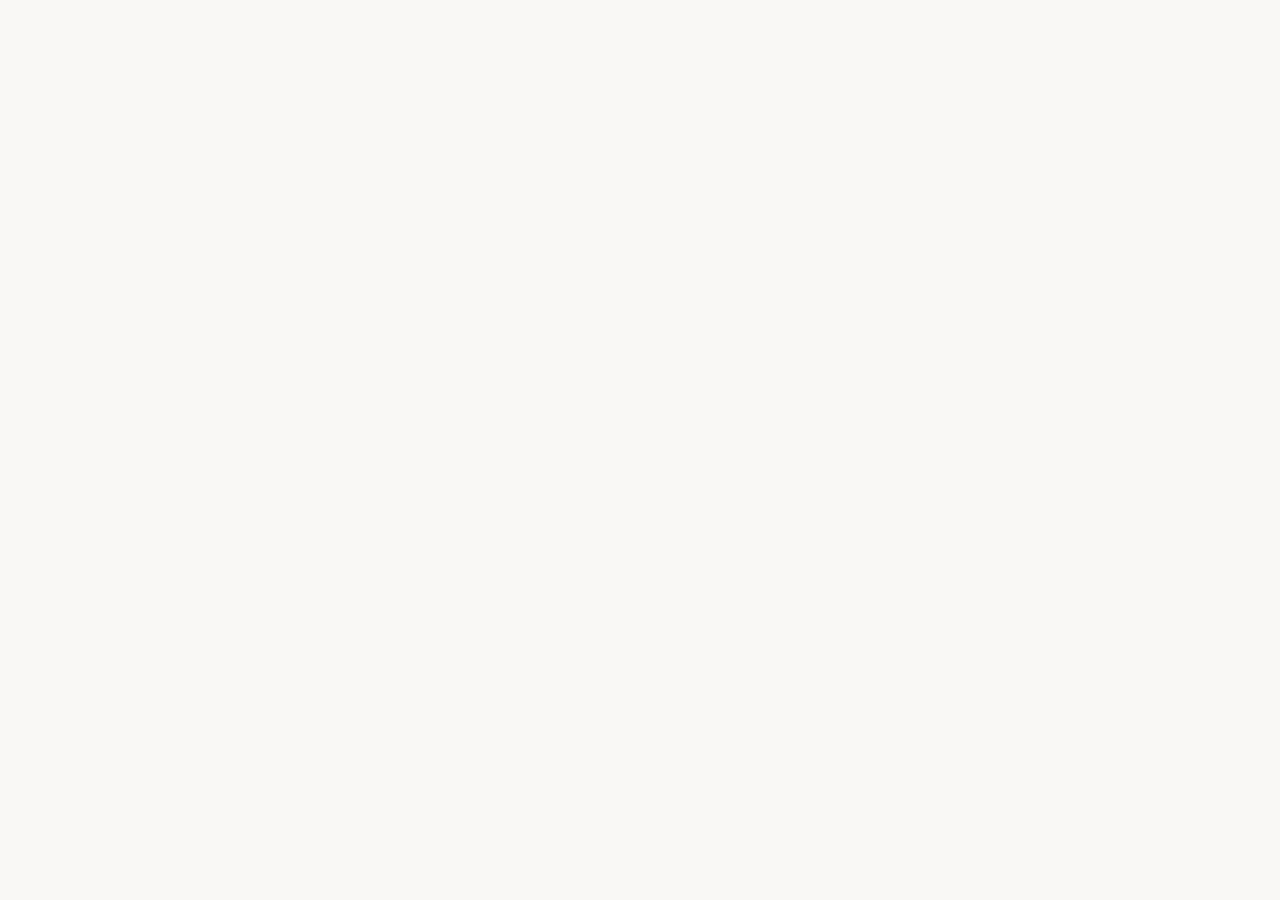
==== about.html @ 5341c07c "Ajout du head et de ses métadonnées à la page about.html" ====
<!DOCTYPE html>
<html lang="fr">
<head>
  <meta http-equiv="X-UA-Compatible" content="IE=edge">
  <meta name="viewport" content="width=device-width, initial-scale=1.0">
  <title>Friand'Oeuf</title>
  <link href="https://cdn.jsdelivr.net/npm/bootstrap@5.3.2/dist/css/bootstrap.min.css" rel="stylesheet">
  <link href="assets/css/style.css" rel="stylesheet">
  <script src="https://cdn.jsdelivr.net/npm/bootstrap@5.3.2/dist/js/bootstrap.bundle.min.js"></script>
</head>
---- assets/css/style.css ----
@import url('https://fonts.googleapis.com/css2?family=Gloock&family=Karla:wght@200..800&display=swap');

:root {
  --Waffle: #7D6047;
  --Matcha: #859e50;
  --EggYolk: #EEAE21;
  --EggWhite: #F9F8F5;
  --Chia: #474747;
  --Pineaple: #FAF2C0;
  --border-radius: 4px;
  --shadow: 0 4px 6px rgba(0,0,0,0.2);
  --Titres: "Gloock", serif;
  --Texte: "Karla", sans-serif;
}

body {
  font-family: var(--Texte);
  line-height: 1.5;
  font-size: 16px;
  color: var(--Chia);
  background: var(--EggWhite);
}

/* ---------- STYLES GÉNÉRAUX ---------- */

h1 {
  font-family: var(--Titres);
  font-size: 64px;
  color: var(--EggWhite);
  line-height: 1.1;
}

h2 {
  font-family: var(--Titres);
  font-size: 48px;
  color: var(--Chia);
  line-height: 1.1;
}

h3 {
  font-family: var(--Titres);
  font-size: 28px;
  color: var(--Chia);
}

h4 {
  font-family: var(--Texte);
  font-size: 18px;
  color: var(--EggWhite);
  font-weight: 650;
  text-transform: uppercase;
  letter-spacing: 1px;
}

p {
  max-width: 650px;
  line-height: 1.6;
  font-weight: 350;
}

.hero__title {
  line-height: 1.2;
  color: var(--EggWhite);
}

img {
  border-radius: 3px !important;
}

/*  Boutons */

.cta__btn--Style-1 {
  background-color: var(--EggYolk);
  color: #000000;
  border: 2px solid var(--EggYolk);
  border-radius: 2px;
  font-family: var(--Texte);
  font-weight: 700;
  text-align: center;
  padding: 8px 32px;
  text-transform: uppercase;
  letter-spacing: 2px;
  font-size: 14px;
  box-shadow: var(--shadow);
  cursor: pointer;
  transition: transform 0.4s ease, background-color 0.4s ease, border-color 0.4s ease, color 0.4s ease, box-shadow 0.4s ease;
}

.cta__btn--Style-1:hover {
  background-color: var(--EggYolk);
  color: var(--Chia);
  border: 2px solid var(--EggYolk);
  transform: scale(1.05)!important;
  box-shadow: 0 8px 20px rgba(0,0,0,0.2);
}

.cta__btn--Style-2 {
  background-color: transparent;
  color: var(--EggWhite);
  border: 1.5px solid var(--EggWhite);
  border-radius: 3px;
  display: inline-block;
  text-align: center;
  padding: 8px 32px;
  text-transform: uppercase;
  letter-spacing: 2px;
  font-size: 14px;
  font-weight: 500;
  box-shadow: var(--shadow);
  cursor: pointer;
  transition: transform 0.4s ease, background-color 0.4s ease, border-color 0.4s ease, color 0.4s ease, box-shadow 0.4s ease;
}

.cta__btn--Style-2:hover {
  background-color: var(--EggWhite);
  color: var(--Chia);
  border-color: var(--EggWhite);
  transform: scale(1.05)!important;
  box-shadow: 0 8px 20px rgba(0,0,0,0.2);
}

/* Navbar */

.navbar-toggler {
  border: none;
  outline: none;
  box-shadow: none;
  padding: 0.35rem 0.85rem;
}

.navbar-toggler svg {
  color: var(--EggWhite);
}

.navbar-toggler:focus {
  outline: none;
  box-shadow: none;
}

.navbar-nav {
  gap: 20px;
}

.navbar {
  background-color: rgba(0, 0, 0, 0.35);
  backdrop-filter: blur(6px);
  -webkit-backdrop-filter: blur(6px);
  box-shadow: var(--shadow);
}

.navbar-nav .nav-link {
  color: var(--EggWhite);
  text-transform: uppercase;
  font-size: 14px;
  letter-spacing: 2px;
  position: relative;
  padding-bottom: 5px;
  transition: color 0.3s;
  text-align: center;
}

.navbar .nav-link.active {
  color: var(--Pineaple);
}

.navbar-nav .nav-link.active::after {
  content: "";
  position: absolute;
  left: 50%;
  bottom: 0;
  width: 80%;
  transform: translateX(-50%);
  height: 2px;
  color: var(--Pineaple);
  background-color: var(--EggYolk);
  box-shadow: var(--shadow);
}

.navbar-nav .nav-link:hover {
  color: var(--Pineaple);
}

.navbar-brand span {
  color: var(--EggWhite);
  font-family: var(--Titres);
  font-size: 36px;
}

/* Breadcrumb */

.breadcrumb .breadcrumb-item,
.breadcrumb .breadcrumb-item a {
  font-size: 18px;
  font-weight: 600;
  text-transform: uppercase;
  letter-spacing: 1px;
  color: var(--EggYolk);
  text-decoration: none;
}

.breadcrumb .breadcrumb-item.active,
.breadcrumb .breadcrumb-item.active a {
  color: var(--EggWhite);
  pointer-events: none;
}

.breadcrumb .breadcrumb-item + .breadcrumb-item::before {
  content: none;
}

.breadcrumb-separator {
  font-size: 18px;
  color: var(--EggYolk);
  font-weight: 600;
  text-transform: uppercase;
  letter-spacing: 1px;
}

/* Sections */

.section--Matcha { background-color: var(--Matcha); 
}

.section-p { 
  max-width: 500px; }

.section-p-center { 
  max-width: 650px; }

/* Banners */

.About-page__banner,
.Contact-page__banner,
.Reservation-page__banner,
.Menu-page__banner,
.Menu_brunch_classics-page__banner {
  background-size: cover;
  background-position: center;
  min-height: 80vh;
}

/* ----------Page Accueil---------- */

.hero__banner {
  min-height: 100vh;
  background: linear-gradient(rgba(0,0,0,0.55), rgba(0,0,0,0.55)), url(../Images/banner.jpg) center/cover;
  color: var(--EggWhite);
}

.hero__banner p{
  max-width: 600px;
  font-size: large;
}

.philosophy_section--background-image {
  background: linear-gradient(rgba(0,0,0,0.55), rgba(0,0,0,0.65)), url(../Images/home_philosophy_section.jpg) center/cover;
  color: var(--EggWhite);
  min-height: 45vh;
}


/* ----------Page À propos---------- */

.About-page__banner {
  background-image: linear-gradient(rgba(0,0,0,0.55), rgba(0,0,0,0.55)), url(../Images/banner_about.jpg);
}

.About-section--background-image {
  background: linear-gradient(rgba(0,0,0,0.55), rgba(0,0,0,0.55)), url(../Images/about_mission.jpg) center/cover;
  min-height: 450px;
  color: var(--EggWhite);
}


/* ----------Page Menu----------- */

.Menu-page__banner {
  background-image: linear-gradient(rgba(0,0,0,0.55), rgba(0,0,0,0.55)), url(../Images/banner_menu.jpg);
}

.Menu_brunch_classics-page__banner {
  background-image: linear-gradient(rgba(0,0,0,0.55), rgba(0,0,0,0.55)), url(../Images/banner_menu_brunch_classics.jpg);
}

.tab-class { position: relative; width: 100%; }

.tab-class ul.nav {
  display: flex;
  justify-content: center;
  align-items: center;
  flex-wrap: nowrap;
  padding: 0;
  margin: 0;
  list-style: none;
}

.tab-class .nav-item {
  position: relative;
}

.tab-class .nav-link {
  display: flex;
  flex-direction: column;   
  align-items: center;
  text-align: center;
  color: var(--EggYolk);
  border-bottom: none !important;
  white-space: nowrap;
  padding-bottom: 5px;
}

.tab-class .nav-link h4 {
  color: inherit;
  margin-top: 6px;
  margin-bottom: 0;
}

.line-active {
  position: absolute;
  bottom: 0;
  height: 2px;
  width: 90px;
  background-color: var(--EggYolk);
  transition: left 0.3s ease;
}

.card-img-top {
  object-fit: cover;
  height: 300px;
  border-radius: 0;
}

.menu-card {
  display: flex;
  justify-content: center;
  opacity: 0;
}

.menu-card .card {
  width: 100%;
  max-width: 300px;
  border: none;
  border-radius: 0;
  box-shadow: var(--shadow);
  overflow: hidden;
  transition: transform 0.45s ease, box-shadow 0.45s ease;
}

.menu-card .card:hover {
  transform: scale(1.05);
  box-shadow: 0 12px 25px rgba(0, 0, 0, 0.25);
}

.card-body {
  display: flex;
  align-items: center;
  justify-content: center;
  min-height: 70px;
  padding: 0.75rem;
  text-align: center;
  background-color: var(--EggWhite);
  border-radius: 3px;
}

.menu-card img {
  border-bottom-left-radius: 0 !important;
  border-bottom-right-radius: 0 !important;
}

/*Animation des cartes*/

.menu-card {
  opacity: 0;
  transform: translateY(22px) scale(0.97);
  transition: opacity 1s ease-out, transform 1s ease-out;
}

.menu-card.animate {
  opacity: 1;
  transform: translateY(0) scale(1);
  animation: cardAppear 2s ease-out forwards; /* avant : 1s */
}

/* ----------Page 2ème niveau (Les Classiques)----------- */

.menu-line { 
  height: 1px; 
  background-color: #000000; }

.menu-price {
  font-family: var(--Texte);
  font-size: 18px;
  font-weight: 500;
  color: var(--EggYolk);
  white-space: nowrap;
}

.menu-desc {
  font-size: 14px;
  color: #000000;
  margin-top: 6px;
}

.menu-item .menu-price {
  color: var(--Chia);
}


.menu-item-title {color: var(--Chia); }

/*Animation*/

@keyframes revealItem {
  from {
    opacity: 0;
    transform: translateY(20px);
  }
  to {
    opacity: 1;
    transform: translateY(0);
  }
}

.menu-item {
  opacity: 0; 
  animation: revealItem 0.8s ease-out forwards;
}

.menu-item:nth-child(1) {
  animation-delay: 0.1s;
}
.menu-item:nth-child(2) {
  animation-delay: 0.3s;
}
.menu-item:nth-child(3) {
  animation-delay: 0.5s;
}
.menu-item:nth-child(4) {
  animation-delay: 0.7s;
}
.menu-item:nth-child(5) {
  animation-delay: 0.9s;
}
.menu-item:nth-child(6) {
  animation-delay: 1.1s;
}


/* ----------Pages Contact & Réservation----------- */

.Contact-page__banner {
  background-image: linear-gradient(rgba(0,0,0,0.55), rgba(0,0,0,0.55)), url(../Images/banner_contact.jpg);
}

.Reservation-page__banner {
  background-image: linear-gradient(rgba(0,0,0,0.55), rgba(0,0,0,0.55)), url(../Images/banner_reservation.jpg);
}

.Contact__form h2{
  color: var(--Chia);
}

.Contact__form {
  background-color: var(--Matcha); 
  box-shadow: var(--shadow);
  border-radius: 3px;
  padding: 20px;
}

.Contact__form label.form-label {
  color: #000000; 
}

.Contact__form .form-control {
  background-color: rgba(249, 248, 245, 0.6);
  color: var(--Chia);
  border: none;
  border-radius: 3px;
  outline: none;
  box-shadow: none;
  padding: 8px 12px;
  transition: background-color 0.3s ease, border-color 0.3s ease;
}

.Contact__form .form-control:focus {
  background-color: rgba(249, 248, 245, 0.8);
  border-bottom: 2px solid var(--EggYolk); 
}

.Contact__form .form-control::placeholder { 
  color: var(--Chia); 
}

.Contact__form .form-label, .contact__form-title { 
  color: var(--EggWhite); 
}

.iframe { 
  box-shadow: var(--shadow); 
  border-radius: 3px;
}


/* -----------Footer----------*/

.footer { 
  background-color: var(--Waffle); 
}

.footer p, h5 { 
  color: #ffffff; 
}

.footer a, .footer span { 
  color: #ffffff; 
  text-decoration: none; 
}

.footer a:hover { 
  color: var(--Pineaple); 
}

.footer-title { 
  display: flex; 
  align-items: center; 
  color: #ffffff; 
}

.footer-link { 
  position: relative; 
}

.footer__line { 
  border-top: 1px solid var(--EggYolk); 
}

.footer input {
  box-shadow: var(--shadow);
}


/* ----------Responsive---------- */

@media (max-width: 991px) {
  .navbar-toggler-icon.white-burger {
    background-image: url("data:image/svg+xml;charset=UTF-8,<svg viewBox='0 0 30 30' xmlns='http://www.w3.org/2000/svg'><path stroke='%23FFFFFF' stroke-width='2' stroke-linecap='round' stroke-miterlimit='10' d='M4 7h22M4 15h22M4 23h22'/></svg>");
  }

  .navbar { padding-left: 0; padding-right: 0; position: relative; z-index: 600; }

  .navbar-collapse {
    position: fixed;
    top: 0;
    left: 0;
    width: 100vw;
    background-color: var(--Waffle);
    display: flex;
    flex-direction: column;
    align-items: center;
    justify-content: flex-start;
    padding: 5rem 1.5rem 2rem;
    z-index: 1040;
  }

  .navbar-brand, .navbar-toggler { position: relative; z-index: 1050; }

  .navbar-nav {
    margin: 0;
    padding: 0;
    width: 100%;
    display: flex;
    flex-direction: column;
    align-items: center;
  }

  .navbar-nav .nav-item {
    width: 100%;
    text-align: center;
    margin: 0.5rem 0;
    font-weight: 500;
  }

  .navbar-collapse .nav-link.active,
  .navbar-collapse .nav-link.active::after {
    border-bottom: none !important;
    content: none !important;
    color: var(--Pineaple) !important;
  }

  .navbar-collapse .nav-link:hover { color: var(--Pineaple); }

  .navbar-collapse .mobile-btn {
    background-color: var(--EggYolk);
    color: var(--EggWhite);
    border: 2px solid var(--EggYolk);
    border-radius: 0;
    font-weight: 600;
    text-align: center;
    padding: 8px 32px;
    text-transform: uppercase;
    letter-spacing: 2px;
    font-size: 14px;
    box-shadow: var(--shadow);
    transition: transform 0.3s;
    margin-top: 1rem;
  }

  .navbar-collapse .mobile-btn:hover {
    transform: scale(1.05);
    color: var(--EggWhite);
  }
}

/* ----------JavaScript---------- */

[data-reveal] {
  visibility: hidden;
  opacity: 0;
  transform: translateY(20px);
  transition: opacity 0.6s ease-out, transform 0.5s ease-out;
}

[data-reveal].revealed {
  visibility: visible;
  opacity: 1;
  transform: translateY(0);
}

.navbar-scrolled {
  backdrop-filter: blur(10px);
  transition: background-color 0.3s, backdrop-filter 0.3s;
}
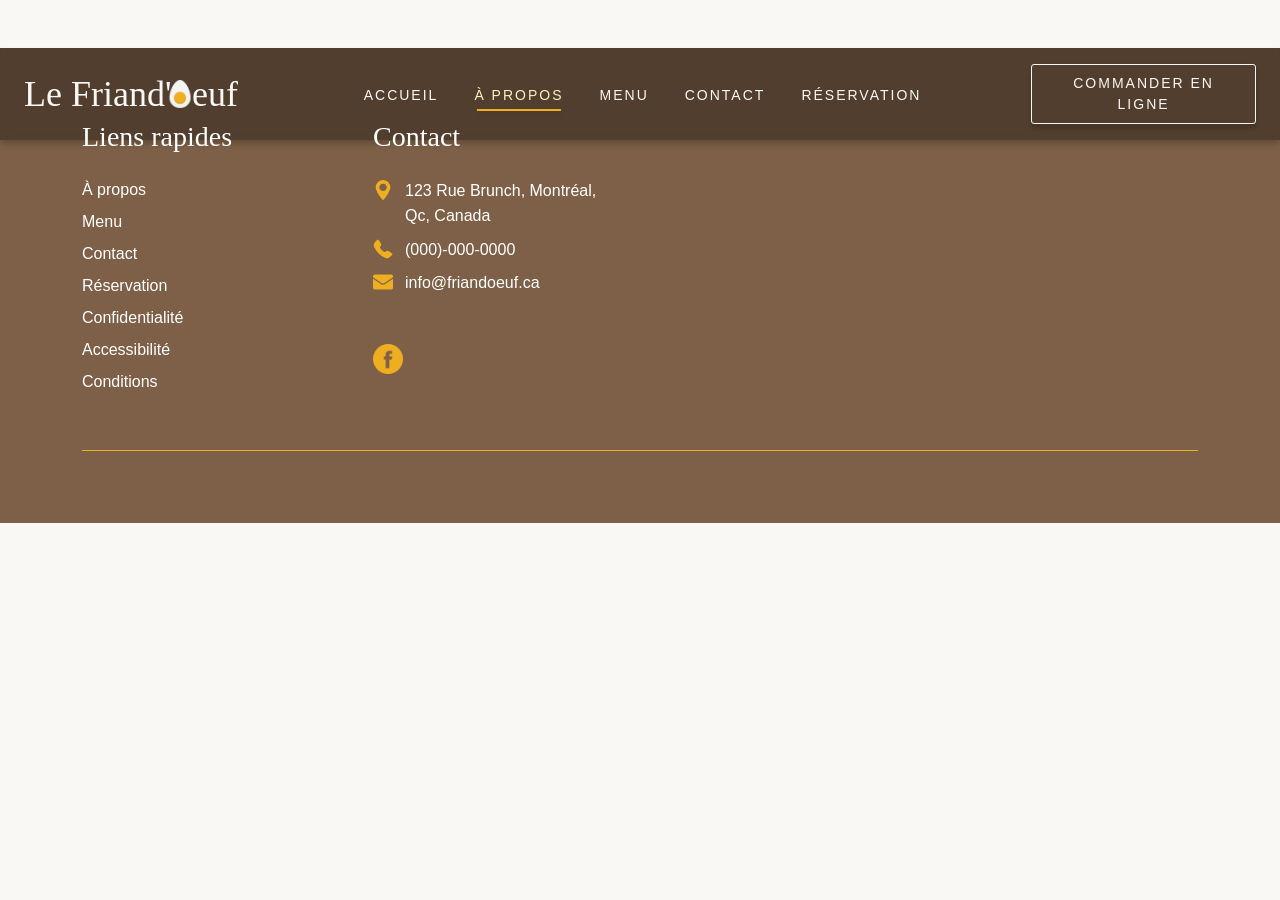
==== commit 25e02904: "Ajout de la barre de navigation et du footer à la page about.html" ====
--- a/about.html
+++ b/about.html
@@ -7,4 +7,85 @@
   <link href="https://cdn.jsdelivr.net/npm/bootstrap@5.3.2/dist/css/bootstrap.min.css" rel="stylesheet">
   <link href="assets/css/style.css" rel="stylesheet">
   <script src="https://cdn.jsdelivr.net/npm/bootstrap@5.3.2/dist/js/bootstrap.bundle.min.js"></script>
-</head>+</head>
+
+<body>
+
+  <nav class="navbar navbar-expand-lg px-4 py-3 position-absolute w-100">
+    <a href="index.html" class="navbar-brand p-0" data-reveal>
+             <span class="m-0">Le Friand'<img src="assets/Images/Icônes/boiled-egg.png" style="width:28px; height:28px; margin-left:-5px; margin-right:-2.5px; margin-bottom:7px;" alt="Logo Friand’Oeuf">euf</span>
+    </a>
+    <button class="navbar-toggler" type="button" data-bs-toggle="collapse" data-bs-target="#navbarNav" aria-label="Ouvrir le menu de navigation mobile">
+      <span class="navbar-toggler-icon white-burger"></span>
+    </button>
+    <div class="collapse navbar-collapse" id="navbarNav">
+      <ul class="navbar-nav w-100 justify-content-center g-5 mb-2 mb-lg-0">
+        <li class="nav-item" data-reveal><a class="nav-link" href="index.html">Accueil</a></li>
+        <li class="nav-item" data-reveal><a class="nav-link active" href="about.html">À propos</a></li>
+        <li class="nav-item" data-reveal><a class="nav-link" href="menu.html">Menu</a></li>
+        <li class="nav-item" data-reveal><a class="nav-link" href="contact.html">Contact</a></li>
+        <li class="nav-item" data-reveal><a class="nav-link" href="reservation.html">Réservation</a></li>
+      </ul>
+      <a href="#" class="btn cta__btn--Style-2 mobile-btn py-2 px-3" style="width:280px;" data-reveal>Commander en ligne</a>
+    </div>
+  </nav>
+
+  <footer class="container-fluid section--Matcha footer pt-5 mt-5">
+    <div class="container py-4">
+      <div class="row g-5 mb-5">
+        <div class="col-lg-3 col-md-6 text-start">
+          <h3 class="footer-title mb-4" data-reveal>Liens rapides</h3>
+          <a href="about.html" class="footer-link d-block mb-2 text-decoration-none" data-reveal>À propos</a>
+          <a href="menu.html" class="footer-link d-block mb-2 text-decoration-none" data-reveal>Menu</a>
+          <a href="contact.html" class="footer-link d-block mb-2 text-decoration-none" data-reveal>Contact</a>
+          <a href="reservation.html" class="footer-link d-block mb-2 text-decoration-none" data-reveal>Réservation</a>
+          <a href="#" class="footer-link d-block mb-2 text-decoration-none" data-reveal>Confidentialité</a>
+          <a href="#" class="footer-link d-block mb-2 text-decoration-none" data-reveal>Accessibilité</a>
+          <a href="#" class="footer-link d-block mb-2 text-decoration-none" data-reveal>Conditions</a>
+        </div>
+
+        <div class="col-lg-3 col-md-6 text-start">
+          <h3 class="footer-title mb-4" data-reveal>Contact</h3>
+          <p class="mb-2 d-flex align-items-start">
+            <img src="assets/Images/Icônes/maps-and-flags-yellow.png" style="width:20px; height:20px; margin-right:12px; margin-top:2px;" alt="Adresse" data-reveal>
+            <span data-reveal>123 Rue Brunch, Montréal, Qc, Canada</span>
+          </p>
+          <p class="mb-2 d-flex align-items-start">
+            <img src="assets/Images/Icônes/phone-call-yellow.png" style="width:20px; height:20px; margin-right:12px; margin-top:2px;" alt="Téléphone" data-reveal>
+            <a href="#" class="text-decoration-none" data-reveal>(000)-000-0000</a>
+          </p>
+          <p class="mb-5 d-flex align-items-start">
+            <img src="assets/Images/Icônes/email-yellow.png" style="width:20px; height:20px; margin-right:12px; margin-top:2px;" alt="Email" data-reveal>
+            <a href="mailto:info@friandoeuf.ca" class="text-decoration-none" data-reveal>info@friandoeuf.ca</a>
+          </p>
+          <a href="#" aria-label="Facebook" data-reveal><img src="assets/Images/Icônes/facebook-yellow.png" style="width:30px; height:30px;" alt="Facebook"></a>
+          <a href="#" aria-label="Instagram" data-reveal><img src="assets/Images/Icônes/instagram-yellow.png" style="width:31px; height:31px;" alt="Instagram"></a>
+        </div>
+
+        <div class="col-lg-3 col-md-6 text-start">
+          <h3 class="footer-title mb-4" data-reveal>Horaires</h3>
+          <h4 data-reveal>Lundi au Dimanche</h4>
+          <p data-reveal>6h00 am – 15h00 pm</p>
+        </div>
+
+        <div class="col-lg-3 col-md-6 text-start">
+          <h3 class="footer-title mb-4" data-reveal>Infolettre</h3>
+          <p data-reveal>Recevez nos dernières nouvelles et offres directement dans votre boîte mail.</p>
+          <div class="d-flex" data-reveal>
+            <label for="newsletter-email" class="visually-hidden">Adresse email</label>
+            <input id="newsletter-email" type="email" placeholder="Votre email" class="form-control rounded-0 py-2" style="width:120px;">
+            <button class="btn cta__btn--Style-1 px-2">S’abonner</button>
+          </div>
+        </div>
+
+      </div>
+      <div class="footer__line" data-reveal></div>
+      <div class="footer__copyright pt-4 text-center">
+        <a class="text-decoration-none" href="#" data-reveal>2025 &copy; Friand’Oeuf. Tous droits réservés</a>
+      </div>
+    </div>
+  </footer>
+
+<script src="assets/js/index.js"></script>
+</body>
+</html>
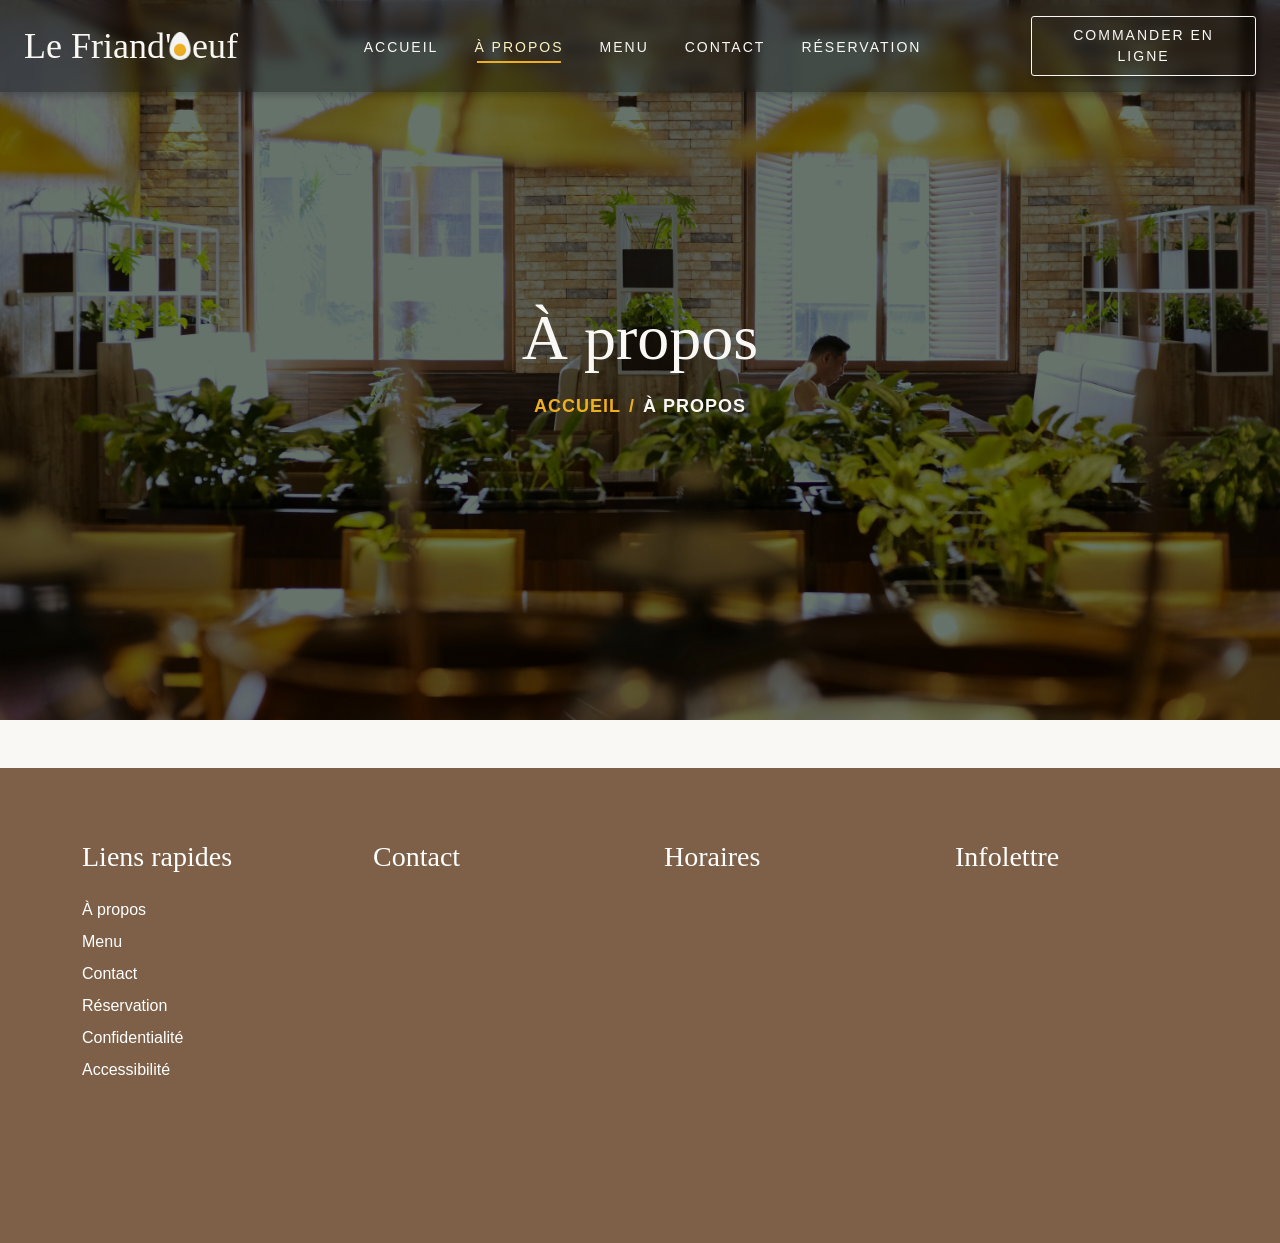
==== commit 60be3df8: "Ajout de la bannière de page à la page about.html" ====
--- a/about.html
+++ b/about.html
@@ -29,6 +29,20 @@
       <a href="#" class="btn cta__btn--Style-2 mobile-btn py-2 px-3" style="width:280px;" data-reveal>Commander en ligne</a>
     </div>
   </nav>
+
+  <main>
+    <div class="About-page__banner d-flex align-items-center w-100 py-5 mb-5">
+      <div class="d-flex flex-column justify-content-center align-items-center text-center w-100 px-3">
+        <h1 class="hero__title mb-2" data-reveal>À propos</h1>
+        <nav aria-label="breadcrumb" data-reveal>
+          <ol class="breadcrumb mt-2 mb-0">
+            <li class="breadcrumb-item px-1" data-reveal>Accueil</li>
+            <li class="breadcrumb-separator px-1" data-reveal>/</li>
+            <li class="breadcrumb-item active px-1" aria-current="page" data-reveal>À propos</li>
+          </ol>
+        </nav>
+      </div>
+    </div>
 
   <footer class="container-fluid section--Matcha footer pt-5 mt-5">
     <div class="container py-4">
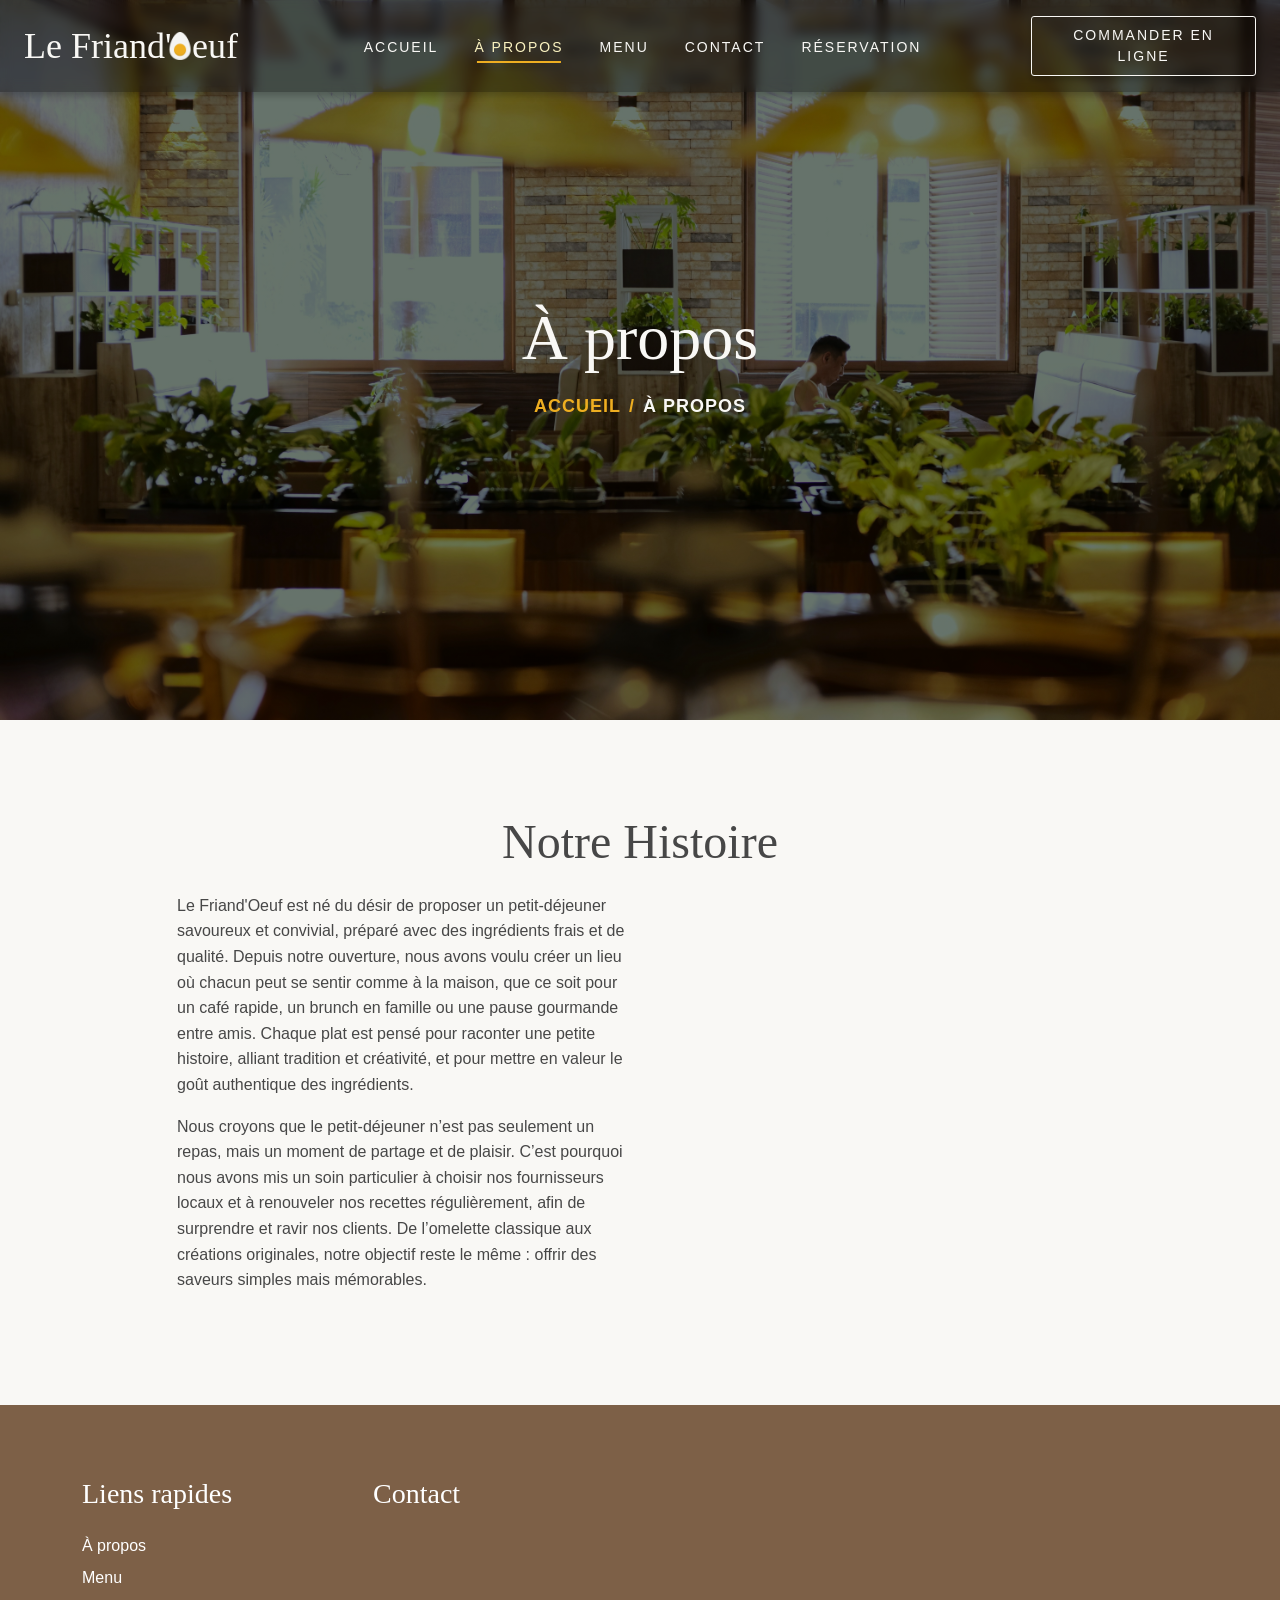
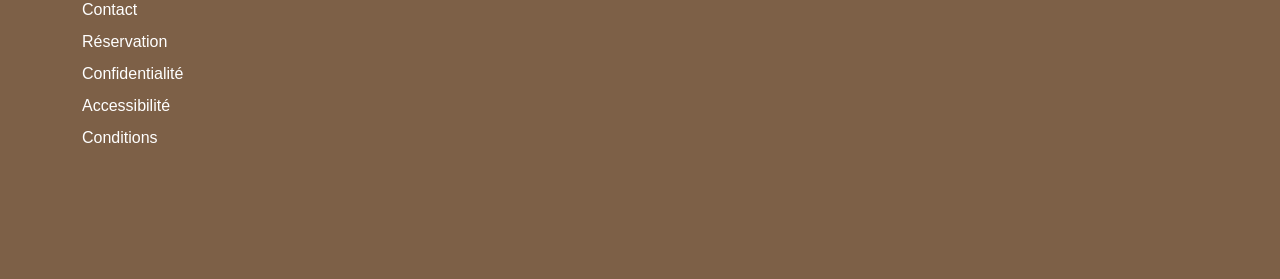
==== commit ac5d4374: "Ajout de la section Notre histoire à la page about.html" ====
--- a/about.html
+++ b/about.html
@@ -41,6 +41,20 @@
             <li class="breadcrumb-item active px-1" aria-current="page" data-reveal>À propos</li>
           </ol>
         </nav>
+      </div>
+    </div>
+
+    <div class="container mb-5 py-5">
+      <h2 class="text-center mb-4" data-reveal>Notre Histoire</h2>
+      <div class="row gx-4 justify-content-center">
+        <div class="col-12 col-lg-5 text-center text-lg-start mb-4 mb-lg-0">
+          <p data-reveal>Le Friand'Oeuf est né du désir de proposer un petit-déjeuner savoureux et convivial, préparé avec des ingrédients frais et de qualité. Depuis notre ouverture, nous avons voulu créer un lieu où chacun peut se sentir comme à la maison, que ce soit pour un café rapide, un brunch en famille ou une pause gourmande entre amis. Chaque plat est pensé pour raconter une petite histoire, alliant tradition et créativité, et pour mettre en valeur le goût authentique des ingrédients.</p>
+          <p data-reveal>Nous croyons que le petit-déjeuner n’est pas seulement un repas, mais un moment de partage et de plaisir. C’est pourquoi nous avons mis un soin particulier à choisir nos fournisseurs locaux et à renouveler nos recettes régulièrement, afin de surprendre et ravir nos clients. De l’omelette classique aux créations originales, notre objectif reste le même : offrir des saveurs simples mais mémorables.</p>
+        </div>
+        <div class="col-12 col-lg-5 text-center text-lg-start">
+          <p data-reveal>Au fil des années, notre équipe a su créer une ambiance chaleureuse et accueillante où chacun peut profiter d’un moment de détente. Nous aimons voir nos clients revenir, découvrir nos nouvelles recettes et partager leurs coups de cœur. Chaque retour positif nous encourage à continuer d’innover et à maintenir une qualité irréprochable.</p>
+          <p data-reveal>Le Friand'Oeuf, c’est aussi une histoire de gastronomie simple mais généreuse, où le goût et la convivialité priment. Nous sommes fiers d’être un lieu où les saveurs se mêlent à la bonne humeur et où le petit-déjeuner devient un véritable moment de plaisir. Notre ambition reste de transmettre cette expérience unique à chaque visite, en offrant un service attentif et des plats préparés avec soin et amour.</p>
+        </div>
       </div>
     </div>
 
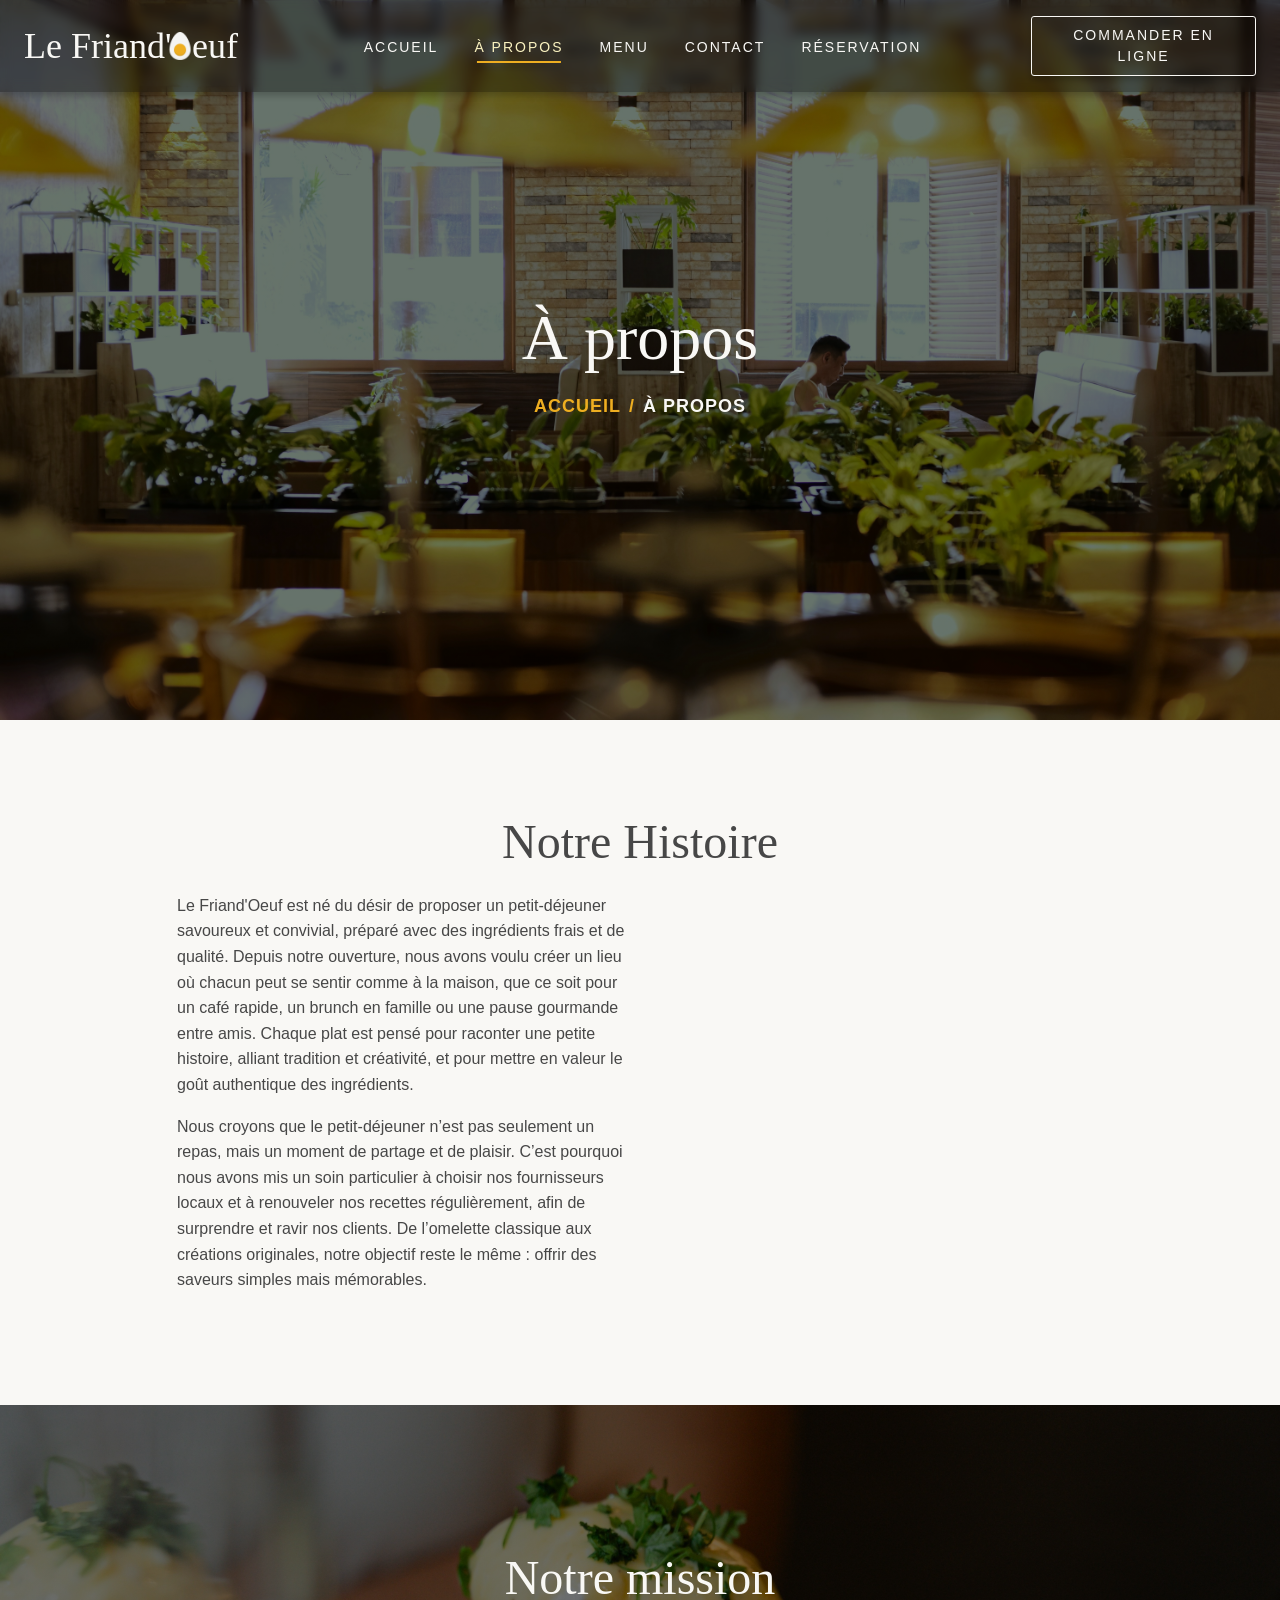
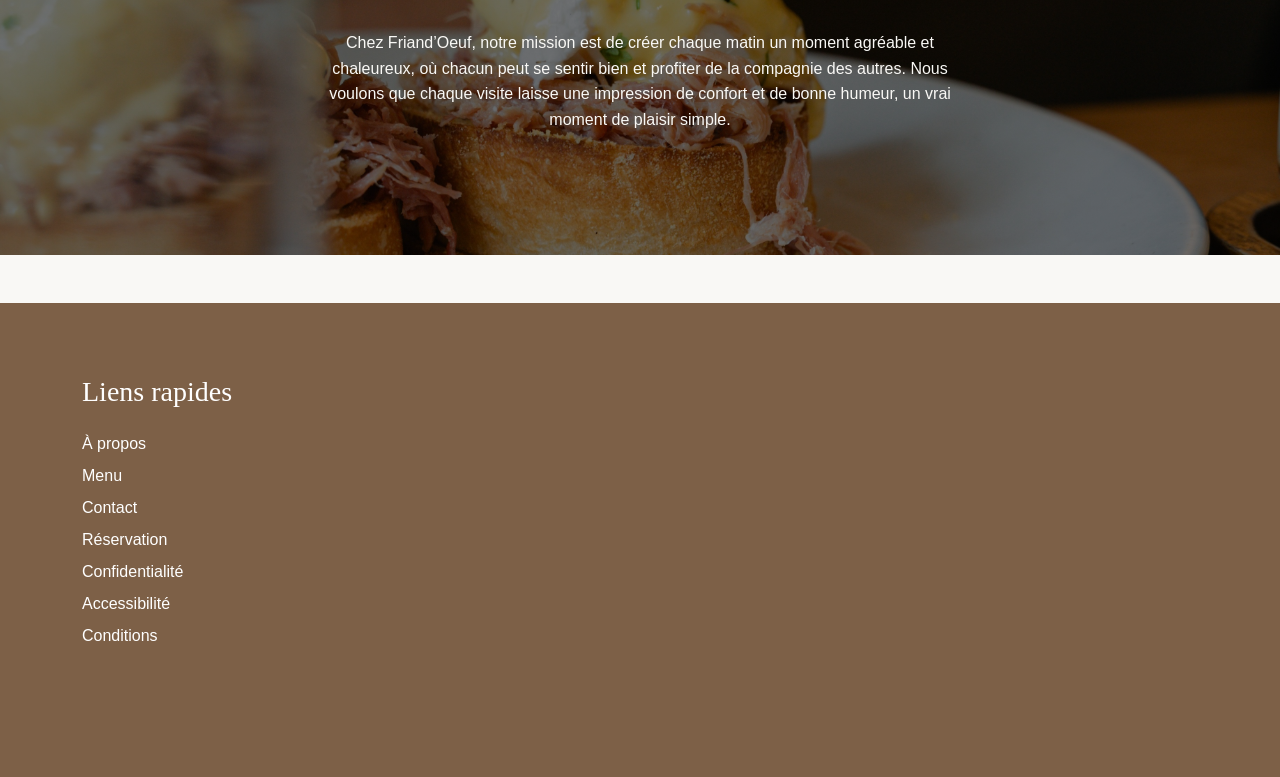
==== commit 20c194d8: "Ajout de la section Notre mission à la page about.html" ====
--- a/about.html
+++ b/about.html
@@ -55,6 +55,13 @@
           <p data-reveal>Au fil des années, notre équipe a su créer une ambiance chaleureuse et accueillante où chacun peut profiter d’un moment de détente. Nous aimons voir nos clients revenir, découvrir nos nouvelles recettes et partager leurs coups de cœur. Chaque retour positif nous encourage à continuer d’innover et à maintenir une qualité irréprochable.</p>
           <p data-reveal>Le Friand'Oeuf, c’est aussi une histoire de gastronomie simple mais généreuse, où le goût et la convivialité priment. Nous sommes fiers d’être un lieu où les saveurs se mêlent à la bonne humeur et où le petit-déjeuner devient un véritable moment de plaisir. Notre ambition reste de transmettre cette expérience unique à chaque visite, en offrant un service attentif et des plats préparés avec soin et amour.</p>
         </div>
+      </div>
+    </div>
+
+     <div class="About-section--background-image py-5 mb-5">
+      <div class="container text-center py-5">
+        <h2 class="hero__title mt-5 mb-4" data-reveal>Notre mission</h2>
+        <p class="section-p-center mx-auto mb-0 text-center" data-reveal>Chez Friand’Oeuf, notre mission est de créer chaque matin un moment agréable et chaleureux, où chacun peut se sentir bien et profiter de la compagnie des autres. Nous voulons que chaque visite laisse une impression de confort et de bonne humeur, un vrai moment de plaisir simple.</p>
       </div>
     </div>
 
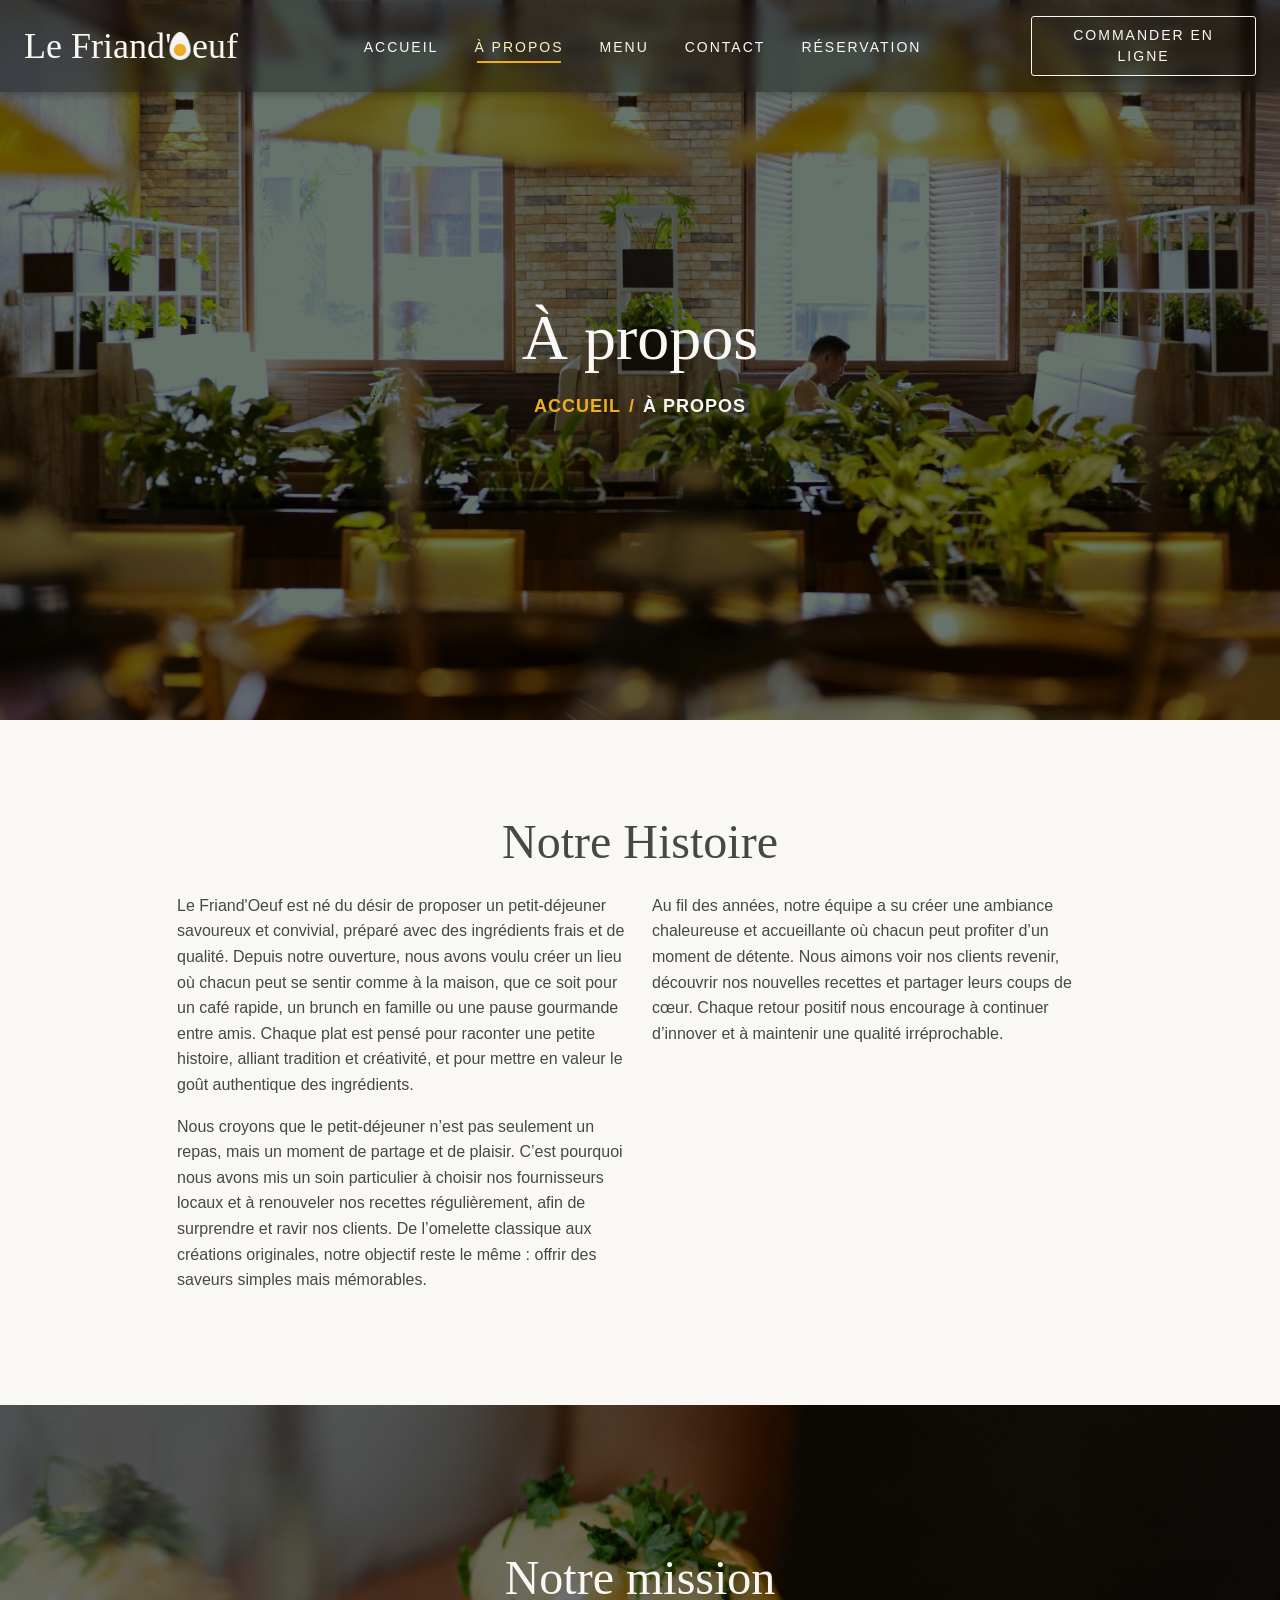
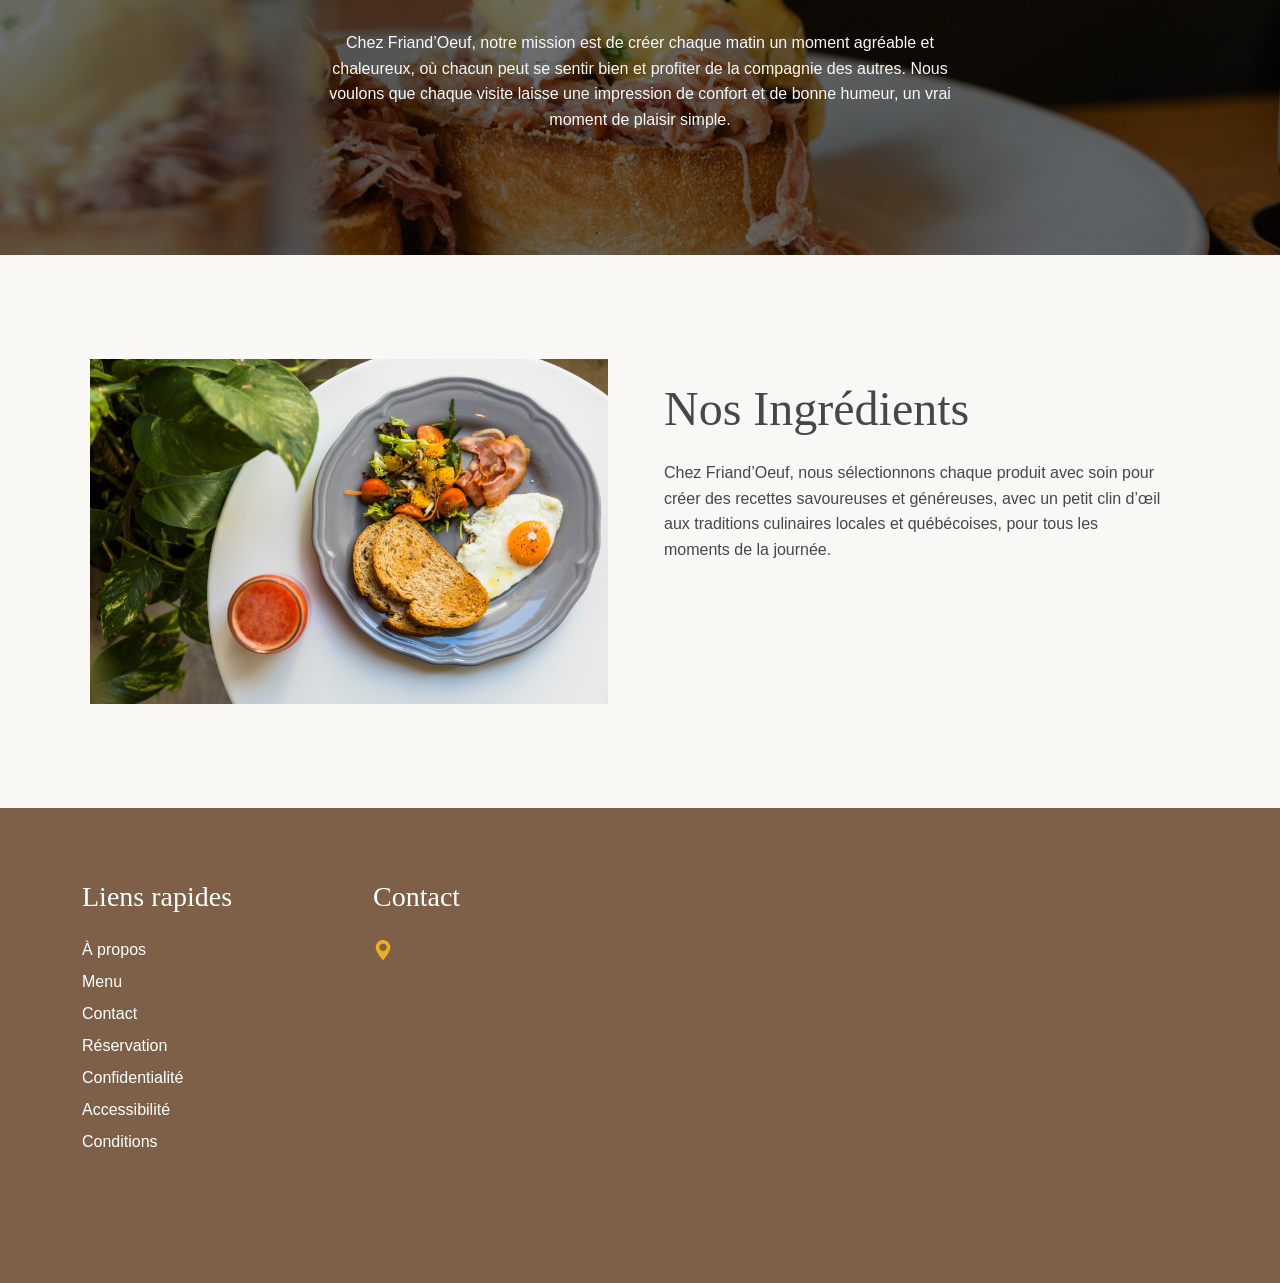
==== commit e6d4e5fc: "Ajout de la section Nos ingrédients à la page about.html" ====
--- a/about.html
+++ b/about.html
@@ -65,6 +65,22 @@
       </div>
     </div>
 
+    <div class="container-xxl py-5">
+      <div class="container">
+        <div class="row align-items-center gx-5">
+          <div class="col-lg-6 mb-4 mb-lg-0">
+            <img src="assets/Images/about_ingredients.jpg" class="img-fluid rounded p-2" alt="Nos ingrédients frais et locaux" data-reveal>
+          </div>
+          <div class="col-lg-6">
+            <h2 class="section-title mb-4 text-center text-lg-start" data-reveal>Nos Ingrédients</h2>
+            <p class="section-p mb-4 text-center text-lg-start" data-reveal>Chez Friand’Oeuf, nous sélectionnons chaque produit avec soin pour créer des recettes savoureuses et généreuses, avec un petit clin d’œil aux traditions culinaires locales et québécoises, pour tous les moments de la journée.</p>
+            <p class="section-p text-center text-lg-start" data-reveal>L’idée est simple : proposer des saveurs authentiques et variées, dans une ambiance chaleureuse et accueillante, pour que chaque visite soit un moment agréable et mémorable.</p>
+          </div>
+        </div>
+      </div>
+    </div>
+  </main>
+
   <footer class="container-fluid section--Matcha footer pt-5 mt-5">
     <div class="container py-4">
       <div class="row g-5 mb-5">
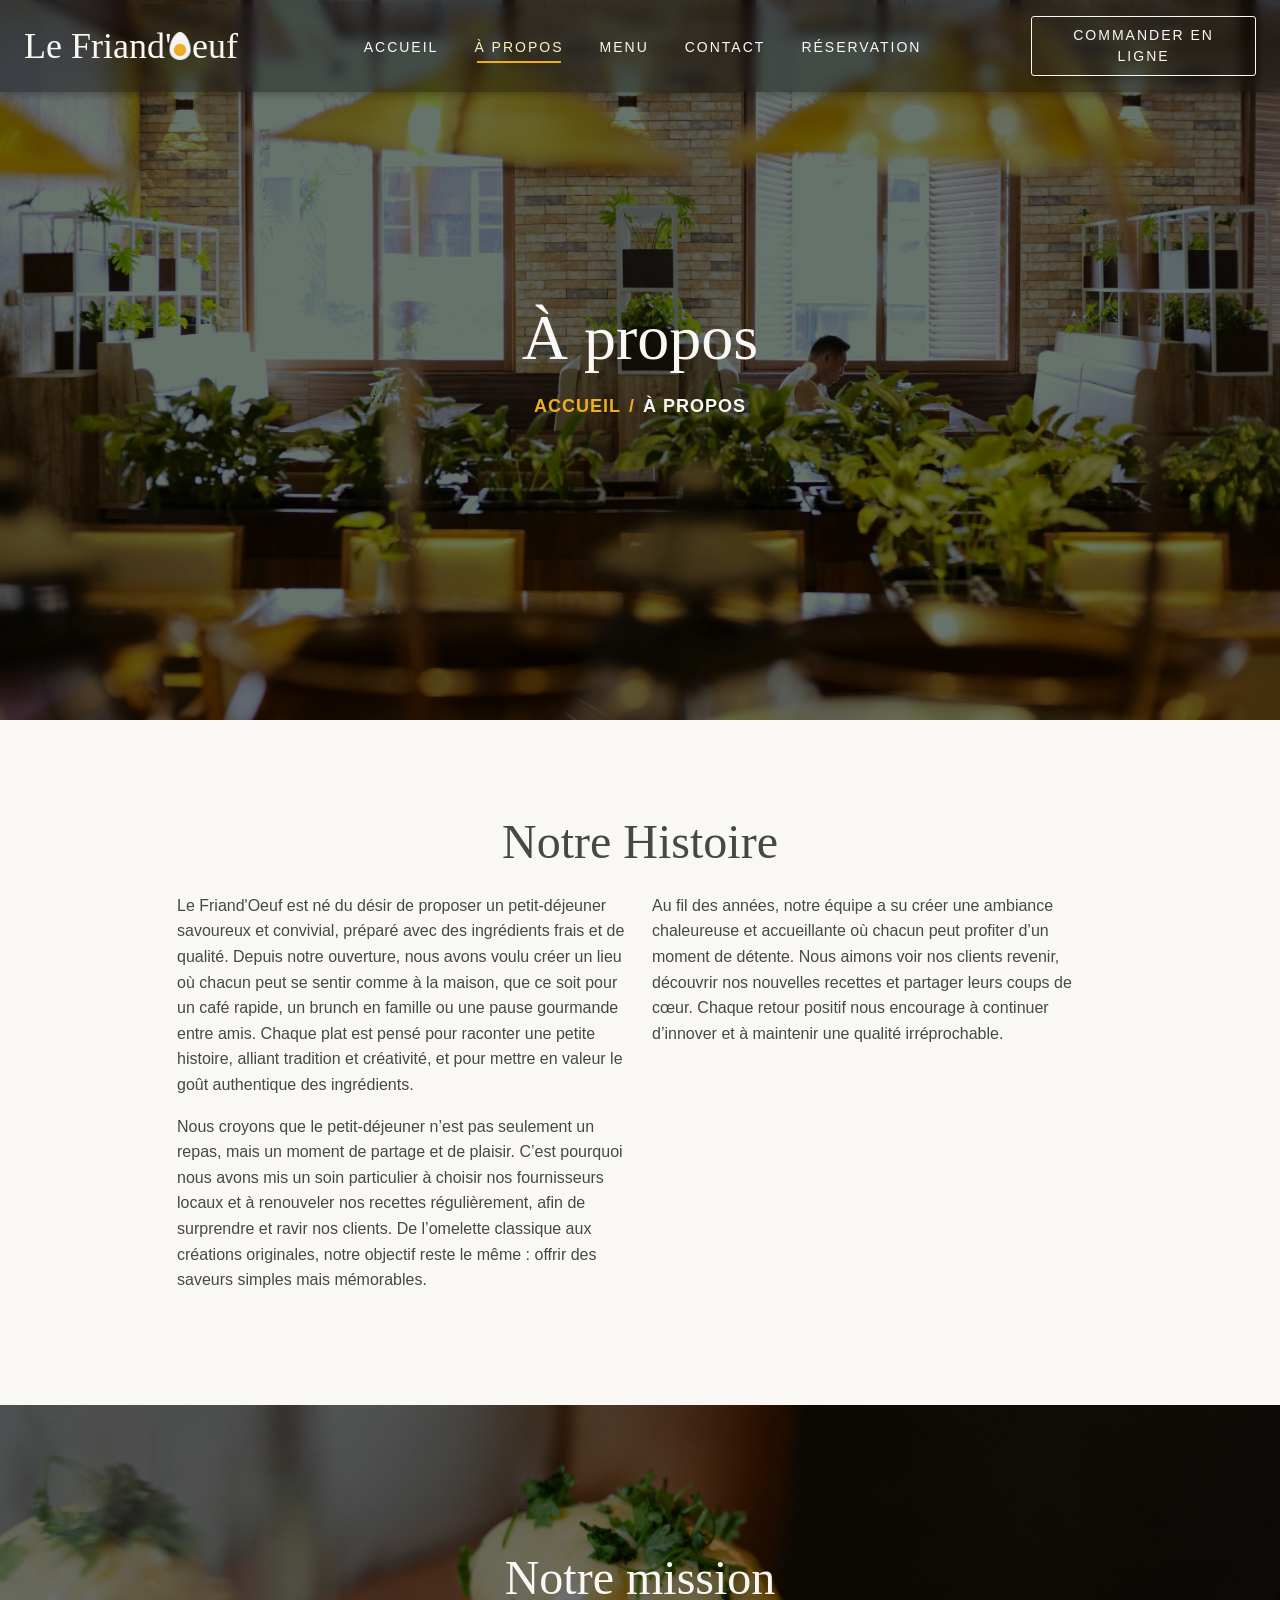
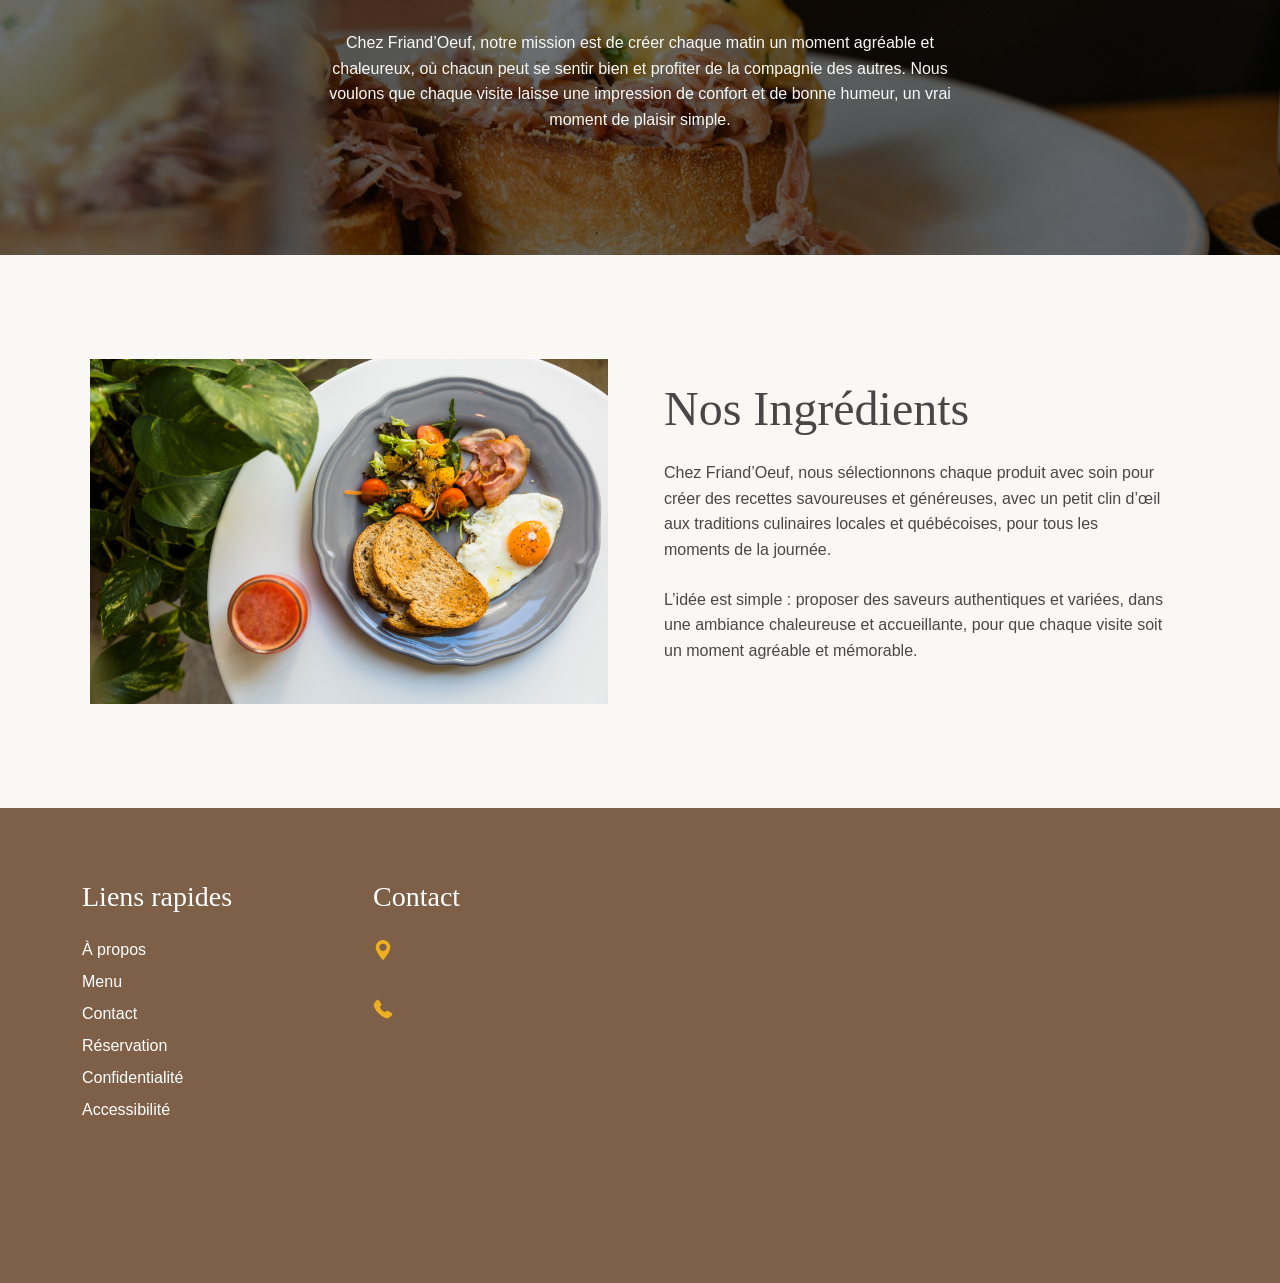
==== commit e7e0b9a3: "Correction dans le footer des pages about.html et contact.html" ====
--- a/about.html
+++ b/about.html
@@ -81,7 +81,7 @@
     </div>
   </main>
 
-  <footer class="container-fluid section--Matcha footer pt-5 mt-5">
+  <footer class="container-fluid footer pt-5 mt-5">
     <div class="container py-4">
       <div class="row g-5 mb-5">
         <div class="col-lg-3 col-md-6 text-start">
